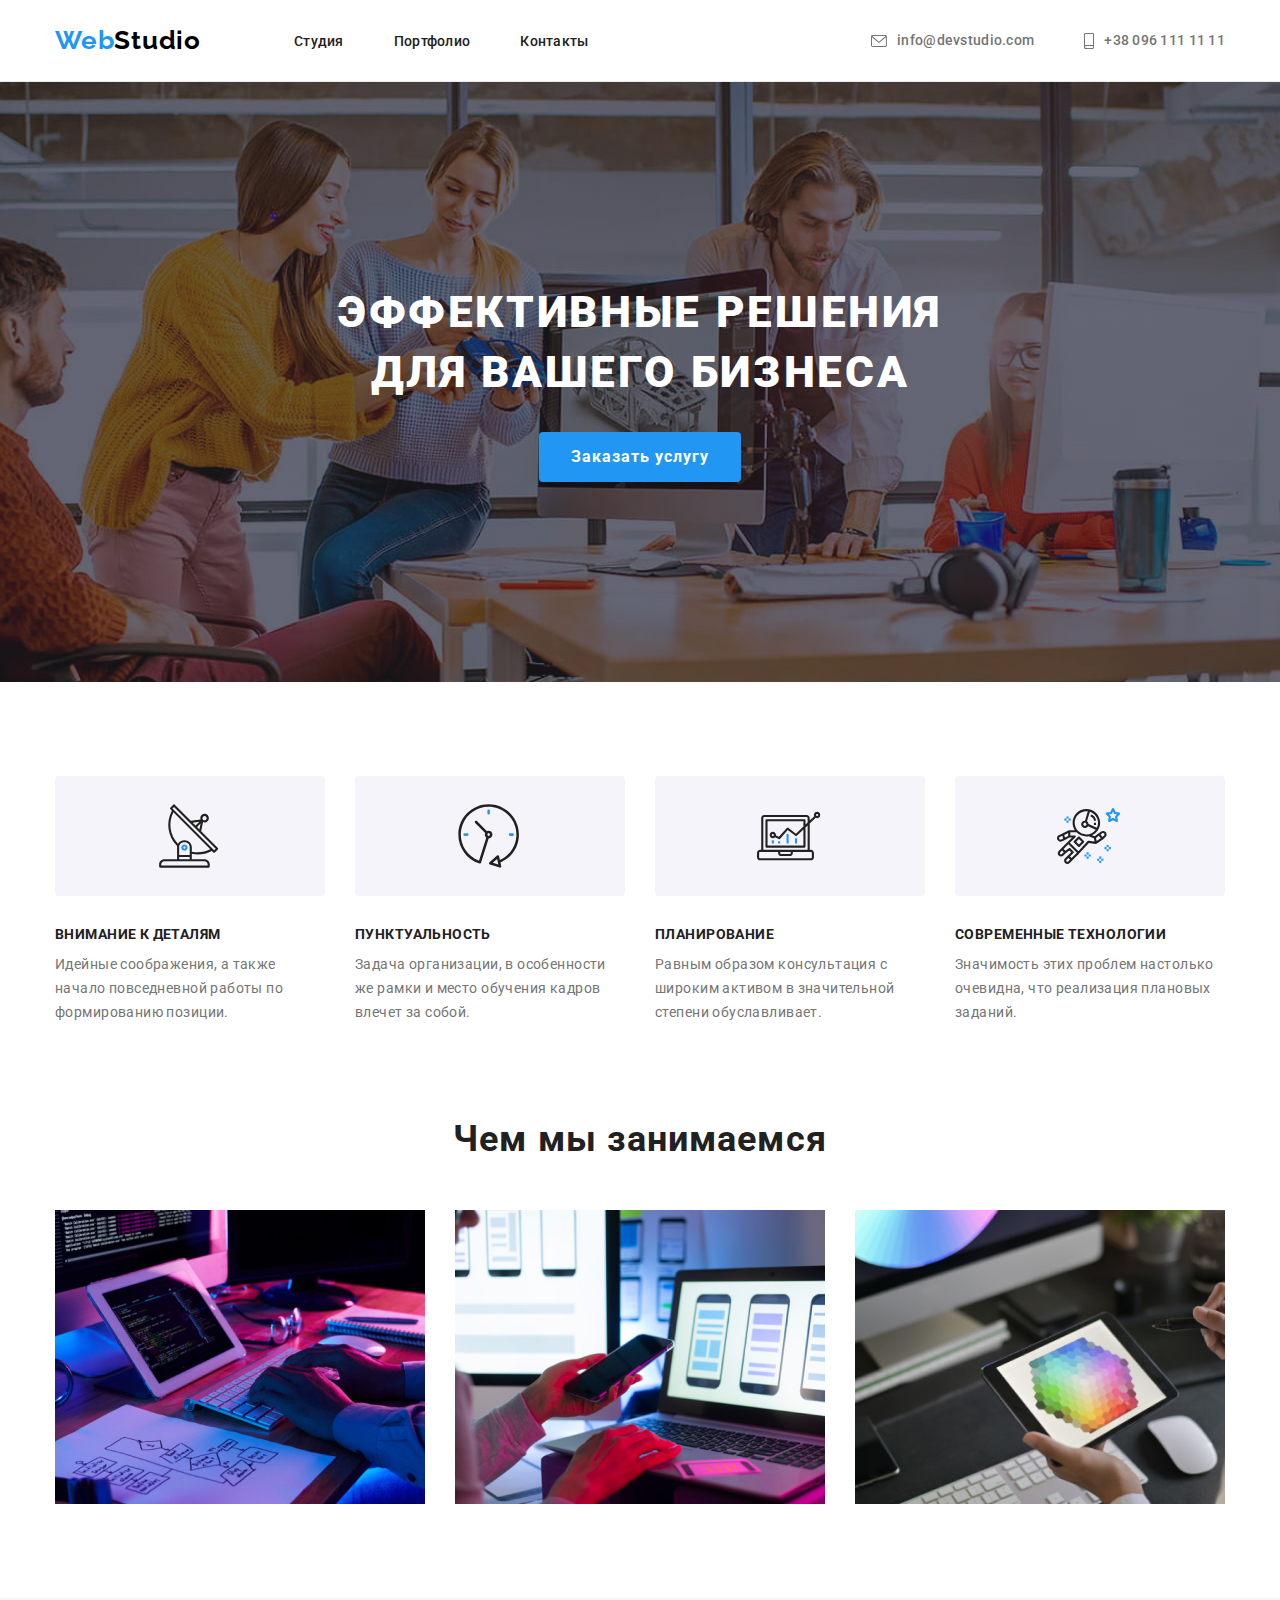
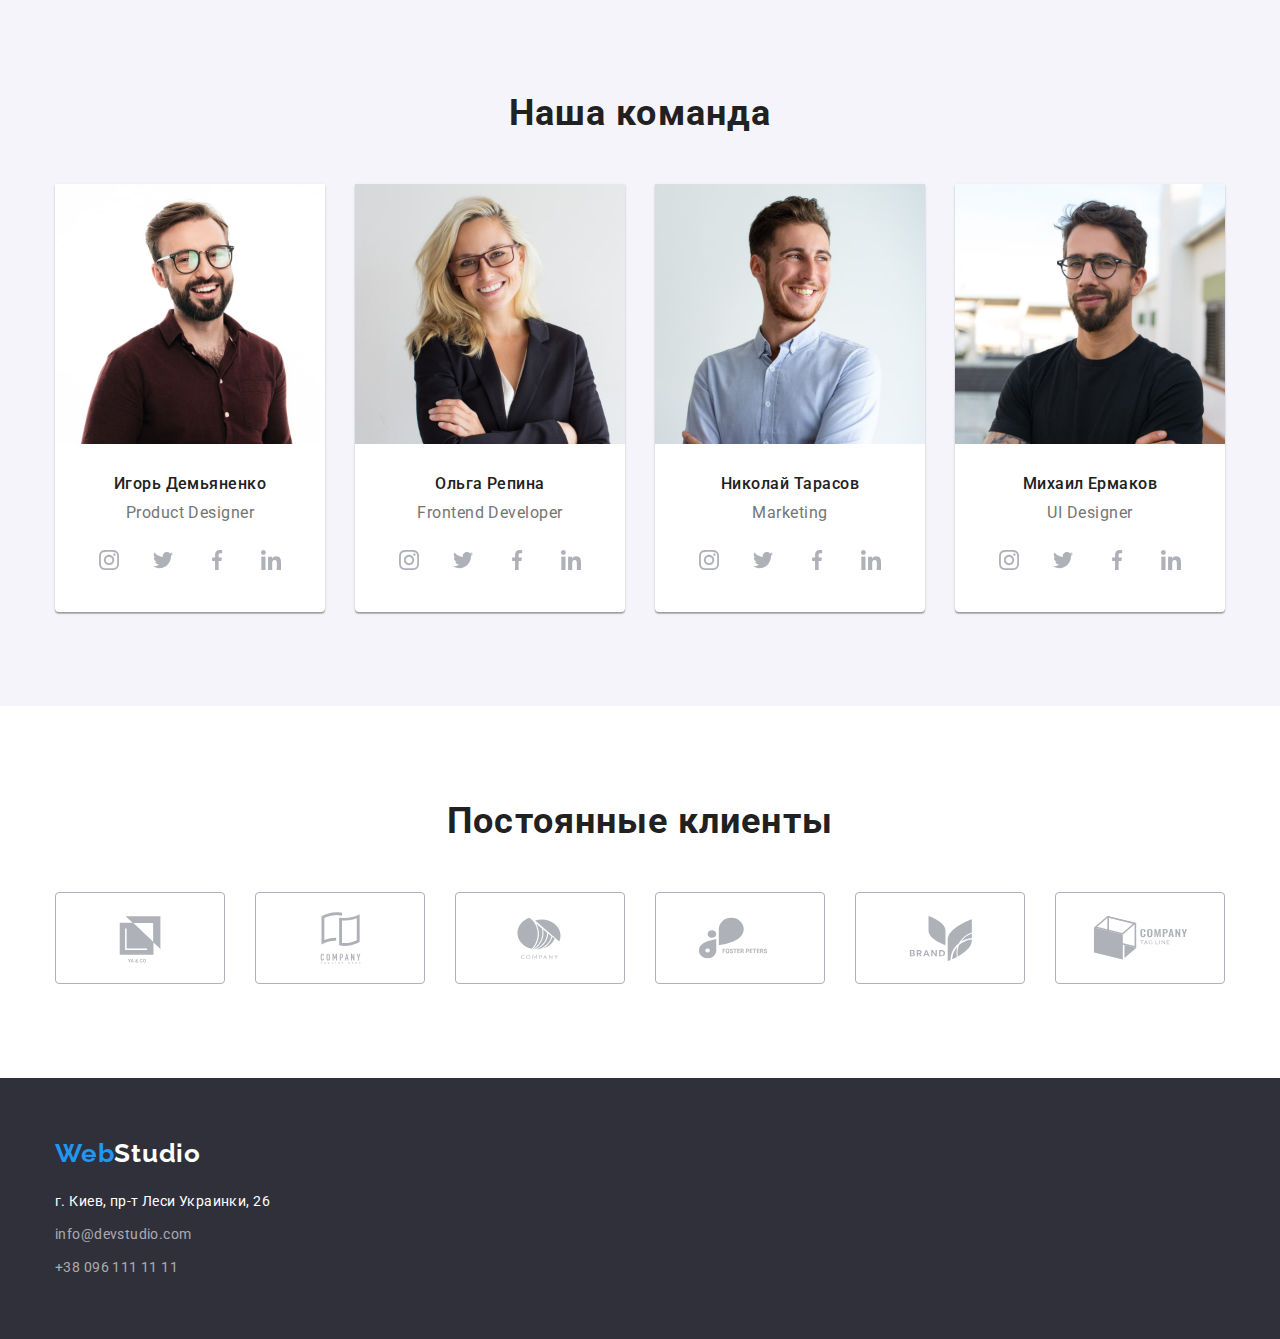
==== index.html @ 5b70c66a "header / main icons" ====
<!DOCTYPE html>
<html lang="ru">
  <head>
    <meta charset="UTF-8" />
    <meta http-equiv="X-UA-Compatible" content="IE=edge" />
    <meta name="viewport" content="width=device-width, initial-scale=1.0" />
    <title>Document</title>

    <link
      rel="stylesheet"
      href="https://cdnjs.cloudflare.com/ajax/libs/modern-normalize/1.1.0/modern-normalize.min.css"
    />
    <link rel="preconnect" href="https://fonts.googleapis.com" />
    <link rel="preconnect" href="https://fonts.gstatic.com" crossorigin />
    <link
      href="https://fonts.googleapis.com/css2?family=Raleway:wght@700&family=Roboto:wght@400;500;700;900&display=swap"
      rel="stylesheet"
    />
    <link rel="stylesheet" href="./css/styles.css" />
  </head>
  <body>
    <header class="page-header">
      <div class="container">
        <nav class="main-nav">
          <a lang="en" class="logo" href="index.html"
            ><span class="logo-web-part">Web</span>Studio</a
          >
          <ul class="main-nav-list">
            <li class="main-nav-item">
              <a class="main-navigation-link" href="">Студия</a>
            </li>
            <li class="main-nav-item">
              <a class="main-navigation-link" href="portfolio.html">Портфолио</a>
            </li>
            <li class="main-nav-item">
              <a class="main-navigation-link" href="">Контакты</a>
            </li>
          </ul>
        </nav>
        <ul class="header-contacts">
          <li class="header-contact-item">
            <a class="header-contact-link" href="mailto:info@devstudio.com">
              <svg class="header-icon" width="16" height="12">
                <use href="./images/symbol-defs.svg#icon-envelope"></use></svg
              >info@devstudio.com</a
            >
          </li>
          <li class="header-contact-item">
            <a class="header-contact-link" href="tel:+380961111111">
              <svg class="header-icon" width="10" height="16">
                <use href="./images/symbol-defs.svg#icon-smartphone"></use></svg
              >+38 096 111 11 11</a
            >
          </li>
        </ul>
      </div>
    </header>
    <main>
      <section class="hero">
        <div class="container">
          <h1 class="hero-header">Эффективные решения для вашего бизнеса</h1>
          <button type="button" class="hero-button">Заказать услугу</button>
        </div>
      </section>
      <section class="section-features">
        <div class="container">
          <ul class="features">
            <li>
              <div class="features-icon-container">
                <svg class="features-icon">
                  <use href="./images/symbol-defs.svg#icon-antenna"></use>
                </svg>
              </div>
              <h2 class="features-header">Внимание к деталям</h2>
              <p class="features-text">
                Идейные соображения, а также начало повседневной работы по формированию позиции.
              </p>
            </li>
            <li>
              <div class="features-icon-container">
                <svg class="features-icon">
                  <use href="./images/symbol-defs.svg#icon-clock"></use>
                </svg>
              </div>
              <h2 class="features-header">Пунктуальность</h2>
              <p class="features-text">
                Задача организации, в особенности же рамки и место обучения кадров влечет за собой.
              </p>
            </li>
            <li>
              <div class="features-icon-container">
                <svg class="features-icon">
                  <use href="./images/symbol-defs.svg#icon-diagram"></use>
                </svg>
              </div>
              <h2 class="features-header">Планирование</h2>
              <p class="features-text">
                Равным образом консультация с широким активом в значительной степени обуславливает.
              </p>
            </li>
            <li>
              <div class="features-icon-container">
                <svg class="features-icon">
                  <use href="./images/symbol-defs.svg#icon-astronaut"></use>
                </svg>
              </div>
              <h2 class="features-header">Современные технологии</h2>
              <p class="features-text">
                Значимость этих проблем настолько очевидна, что реализация плановых заданий.
              </p>
            </li>
          </ul>
        </div>
      </section>
      <section class="work-dir-section">
        <div class="work-dir-div container">
          <h2 class="work-direction-header">Чем мы занимаемся</h2>
          <ul class="work-direction">
            <li class="work-direction-item">
              <img
                class="work-dir-img"
                src="./images/img1.jpg"
                alt="мужчина работает на планшете"
                width="370"
              />
            </li>
            <li class="work-direction-item">
              <img
                class="work-dir-img"
                src="./images/img2.jpg"
                alt="женщина с ноутбуком и телефоном"
                width="370"
              />
            </li>
            <li class="work-direction-item">
              <img
                class="work-dir-img"
                src="./images/img3.jpg"
                alt="цветовая палитра на планшете"
                width="370"
              />
            </li>
          </ul>
        </div>
      </section>
      <section class="team">
        <div class="container">
          <h2 class="team-header">Наша команда</h2>
          <ul class="team-members">
            <li class="team-member">
              <img
                class="team-member-picture"
                src="./images/worker1.jpg"
                alt="image of product designer"
                width="270"
              />
              <div class="team-member-text">
                <p class="team-member-name">Игорь Демьяненко</p>
                <p class="team-member-occupation">Product Designer</p>
              </div>
              <a href="" class="team-icon-container">
                <div class="team-icon-con">
                  <svg class="team-icon" width="20" height="20">
                    <use href="./images/symbol-defs.svg#icon-instagram"></use>
                  </svg>
                </div>
                <div class="team-icon-con">
                  <svg class="team-icon" width="20" height="20">
                    <use href="./images/symbol-defs.svg#icon-twitter"></use>
                  </svg>
                </div>
                <div class="team-icon-con">
                  <svg class="team-icon" width="20" height="20">
                    <use href="./images/symbol-defs.svg#icon-facebook"></use>
                  </svg>
                </div>
                <div class="team-icon-con">
                  <svg class="team-icon" width="20" height="20">
                    <use href="./images/symbol-defs.svg#icon-linkedin"></use>
                  </svg>
                </div>
              </a>
            </li>
            <li class="team-member">
              <img
                class="team-member-picture"
                src="./images/worker2.jpg"
                alt="image of frontend developer"
                width="270"
              />
              <div class="team-member-text">
                <p class="team-member-name">Ольга Репина</p>
                <p class="team-member-occupation">Frontend Developer</p>
              </div>
              <a href="" class="team-icon-container">
                <div class="team-icon-con">
                  <svg class="team-icon" width="20" height="20">
                    <use href="./images/symbol-defs.svg#icon-instagram"></use>
                  </svg>
                </div>
                <div class="team-icon-con">
                  <svg class="team-icon" width="20" height="20">
                    <use href="./images/symbol-defs.svg#icon-twitter"></use>
                  </svg>
                </div>
                <div class="team-icon-con">
                  <svg class="team-icon" width="20" height="20">
                    <use href="./images/symbol-defs.svg#icon-facebook"></use>
                  </svg>
                </div>
                <div class="team-icon-con">
                  <svg class="team-icon" width="20" height="20">
                    <use href="./images/symbol-defs.svg#icon-linkedin"></use>
                  </svg>
                </div>
              </a>
            </li>
            <li class="team-member">
              <img
                class="team-member-picture"
                src="./images/worker3.jpg"
                alt="image of marketing specialist"
                width="270"
              />
              <div class="team-member-text">
                <p class="team-member-name">Николай Тарасов</p>
                <p class="team-member-occupation">Marketing</p>
              </div>
              <a href="" class="team-icon-container">
                <div class="team-icon-con">
                  <svg class="team-icon" width="20" height="20">
                    <use href="./images/symbol-defs.svg#icon-instagram"></use>
                  </svg>
                </div>
                <div class="team-icon-con">
                  <svg class="team-icon" width="20" height="20">
                    <use href="./images/symbol-defs.svg#icon-twitter"></use>
                  </svg>
                </div>
                <div class="team-icon-con">
                  <svg class="team-icon" width="20" height="20">
                    <use href="./images/symbol-defs.svg#icon-facebook"></use>
                  </svg>
                </div>
                <div class="team-icon-con">
                  <svg class="team-icon" width="20" height="20">
                    <use href="./images/symbol-defs.svg#icon-linkedin"></use>
                  </svg>
                </div>
              </a>
            </li>
            <li class="team-member">
              <img
                class="team-member-picture"
                src="./images/worker4.jpg"
                alt="image of ui designer"
                width="270"
              />
              <div class="team-member-text">
                <p class="team-member-name">Михаил Ермаков</p>
                <p class="team-member-occupation">UI Designer</p>
              </div>
              <a href="" class="team-icon-container">
                <div class="team-icon-con">
                  <svg class="team-icon" width="20" height="20">
                    <use href="./images/symbol-defs.svg#icon-instagram"></use>
                  </svg>
                </div>
                <div class="team-icon-con">
                  <svg class="team-icon" width="20" height="20">
                    <use href="./images/symbol-defs.svg#icon-twitter"></use>
                  </svg>
                </div>
                <div class="team-icon-con">
                  <svg class="team-icon" width="20" height="20">
                    <use href="./images/symbol-defs.svg#icon-facebook"></use>
                  </svg>
                </div>
                <div class="team-icon-con">
                  <svg class="team-icon" width="20" height="20">
                    <use href="./images/symbol-defs.svg#icon-linkedin"></use>
                  </svg>
                </div>
              </a>
            </li>
          </ul>
        </div>
      </section>
      <section class="clients">
        <div class="container">
          <h2 class="clients-header">Постоянные клиенты</h2>
          <ul class="clients-list">
            <li>
              <a class="client-link" href="">
                <svg class="client-icon">
                  <use href="./images/symbol-defs.svg#icon-logo-ya"></use>
                </svg>
              </a>
            </li>
            <li>
              <a class="client-link" href="">
                <svg class="client-icon">
                  <use href="./images/symbol-defs.svg#icon-logo-com"></use>
                </svg>
              </a>
            </li>
            <li>
              <a class="client-link" href="">
                <svg class="client-icon">
                  <use href="./images/symbol-defs.svg#icon-logo-comp"></use>
                </svg>
              </a>
            </li>
            <li>
              <a class="client-link" href="">
                <svg class="client-icon">
                  <use href="./images/symbol-defs.svg#icon-logo-foster"></use>
                </svg>
              </a>
            </li>
            <li>
              <a class="client-link" href="">
                <svg class="client-icon">
                  <use href="./images/symbol-defs.svg#icon-logo-brand"></use>
                </svg>
              </a>
            </li>
            <li>
              <a class="client-link" href="">
                <svg class="client-icon">
                  <use href="./images/symbol-defs.svg#icon-logo-tag"></use>
                </svg>
              </a>
            </li>
          </ul>
        </div>
      </section>
    </main>
    <footer class="footer">
      <div class="container">
        <a class="logo-inv" href="index.html"><span class="logo-web-part">Web</span>Studio</a>
        <address>
          <ul class="footer-contacts">
            <li>
              <a target="_blank" class="footer-adress" href="https://goo.gl/maps/6EJtzGpYEQnjh2rM8"
                >г. Киев, пр-т Леси Украинки, 26</a
              >
            </li>
            <li><a class="footer-mail" href="mailto:info@devstudio.com">info@devstudio.com</a></li>
            <li><a class="footer-phone" href="tel:+380961111111">+38 096 111 11 11</a></li>
          </ul>
        </address>
      </div>
    </footer>
  </body>
</html>
---- css/styles.css ----
body {
  font-family: 'Roboto';
  color: #757575;
}

.container {
  width: 1200px;
  margin: 0 auto;
  padding: 0 15px;
}

h1,
h2,
h3,
h4,
h5,
h6,
p,
ul {
  margin: 0;
  padding: 0;
}

header {
  border-bottom: 1px solid #ececec;
}

.logo {
  font-family: 'Raleway';
  font-style: normal;
  font-weight: 700;
  font-size: 26px;
  line-height: 31px;
  letter-spacing: 0.03em;
  text-decoration: none;
  color: black;
}

.logo-web-part {
  color: #2196f3;
}

.logo:hover,
.logo:focus {
  color: black;
}

.page-header .container {
  display: flex;
  align-items: center;
}

.main-nav {
  display: flex;
  align-items: center;
}

.main-nav-list {
  list-style-type: none;
  display: flex;
  margin-left: 93px;
  padding-left: 0;
}

.main-nav-item:not(:last-child) {
  margin-right: 50px;
}

.header-contact-item:not(:last-child) {
  margin-right: 50px;
}

.main-navigation-link {
  padding: 32px 0;
  display: block;
  text-decoration: none;
  font-style: normal;
  color: #212121;
  font-weight: 500;
  font-size: 14px;
  line-height: 16px;
  letter-spacing: 0.02em;
}

.header-contacts {
  list-style-type: none;
  display: flex;
  padding-left: 0;
  margin-left: auto;
}

.header-contact-link {
  padding: 32px 0;
  display: block;
  color: #757575;
  text-decoration: none;
  font-style: normal;
  font-weight: 500;
  font-size: 14px;
  line-height: 16px;
  letter-spacing: 0.02em;
}

.header-icon {
  margin-right: 10px;
  fill: currentColor;
  display: inline-block;
  vertical-align: middle;
}

.main-navigation-link:hover,
.main-navigation-link:focus {
  color: #2196f3;
}

.header-contact-link:hover,
.header-contact-link:focus {
  color: #2196f3;
}

/* hero */
.hero {
  background: #c4c4c4;
  background-image: linear-gradient(rgba(47, 48, 58, 0.4), rgba(47, 48, 58, 0.4)),
    url(../images/hero.jpg);
  text-align: center;
  padding-top: 200px;
  padding-bottom: 200px;
  max-width: 1600px;
  background-repeat: no-repeat;
  background-position: center;
  margin-left: auto;
  margin-right: auto;
}

.hero-header {
  width: 696px;
  margin-left: auto;
  margin-right: auto;
  font-weight: 900;
  font-size: 44px;
  line-height: 60px;
  letter-spacing: 0.06em;
  text-transform: uppercase;
  color: #ffffff;
  margin-bottom: 30px;
}

.hero-button {
  display: inline-block;
  background: #2196f3;
  box-shadow: 0px 4px 4px rgba(0, 0, 0, 0.15);
  border-radius: 4px;
  font-weight: 700;
  font-size: 16px;
  line-height: 30px;
  text-align: center;
  letter-spacing: 0.06em;
  color: #ffffff;
  border: 0;
  cursor: pointer;
  padding: 10px 32px;
}

.hero-button:hover,
.hero-button:focus {
  background: #1e84d7;
}

/* features */
.main-navigation,
.features {
  padding: 0;
  margin: 0;
}

.section-features {
  padding-top: 94px;
  padding-bottom: 94px;
}

.features {
  list-style-type: none;
  display: flex;
  justify-content: space-between;
}

.features-icon-container {
  width: 270px;
  height: 120px;
  background: #f5f4fa;
  border-radius: 4px;
  justify-content: center;
  padding: 25px 102.34px;
  margin-bottom: 30px;
}

.features-icon {
  width: 63.32px;
  height: 70px;
}

.features-header {
  font-style: normal;
  font-weight: 700;
  font-size: 14px;
  line-height: 16px;
  letter-spacing: 0.03em;
  text-transform: uppercase;
  color: #212121;
  margin-bottom: 10px;
}

.features-text {
  font-weight: 400;
  font-size: 14px;
  line-height: 24px;
  letter-spacing: 0.03em;
  color: #757575;
  width: 270px;
}

/* work directions */

.work-dir-section {
  padding-bottom: 94px;
}

.work-direction-header {
  font-weight: 700;
  font-size: 36px;
  line-height: 42px;
  text-align: center;
  letter-spacing: 0.03em;
  color: #212121;
  margin-bottom: 50px;
}

.work-direction {
  list-style-type: none;
  margin-top: 0;
  margin-bottom: 0;
  display: flex;

  justify-content: space-between;
}

.work-dir-img {
  display: block;
  max-width: 100%;
  height: auto;
}

/* team */
.team {
  background: #f5f4fa;
  padding-top: 94px;
  padding-bottom: 94px;
}

.team-header {
  font-weight: 700;
  font-size: 36px;
  line-height: 42px;
  text-align: center;
  letter-spacing: 0.03em;
  color: #212121;
  margin-bottom: 50px;
}

.team-members {
  list-style-type: none;
  margin-top: 0;
  margin-bottom: 0;
  margin-left: 0;
  display: flex;
  justify-content: space-between;
  padding-left: 0;
}

.team-member {
  width: 270px;

  left: 215px;
  top: 1635px;
  background: #ffffff;
  box-shadow: 0px 1px 3px rgba(0, 0, 0, 0.12), 0px 1px 1px rgba(0, 0, 0, 0.14),
    0px 2px 1px rgba(0, 0, 0, 0.2);
  border-radius: 0px 0px 4px 4px;
}

.team-member:not(:last-child) {
  margin-right: 30px;
}

.team-member-picture {
  display: block;
  max-width: 100%;
  height: auto;
}

.team-member-text {
  padding-top: 30px;
  padding-bottom: 16px;
}

.team-member-name {
  margin-bottom: 10px;
  font-weight: 500;
  font-size: 16px;
  line-height: 19px;
  text-align: center;
  letter-spacing: 0.03em;
  color: #212121;
}

.team-member-occupation {
  font-weight: 400;
  font-size: 16px;
  line-height: 19px;
  text-align: center;
  letter-spacing: 0.03em;
  color: #757575;
}

.team-icon-container {
  margin-right: 32px;
  margin-left: 32px;
  margin-bottom: 30px;
  display: flex;
  justify-content: space-between;
  cursor: pointer;
}

.team-icon-con {
  width: 44px;
  height: 44px;
  display: flex;
  justify-content: center;
  align-items: center;
}

.team-icon-con:hover .team-icon {
  fill: #fff;
}

.team-icon-con:hover {
  background-color: #2196f3;
  border-radius: 50%;
}

.team-icon {
  fill: #afb1b8;
  width: 20px;
  height: 20px;
}

/* clients */

.clients {
  padding-bottom: 94px;
  padding-top: 94px;
}

.clients-header {
  margin-bottom: 50px;
  font-weight: 700;
  font-size: 36px;
  line-height: 42px;
  text-align: center;
  letter-spacing: 0.03em;
  color: #212121;
}

.clients-list {
  display: flex;
  list-style-type: none;
  justify-content: space-between;
}

.client-link {
  display: inline-block;
  cursor: pointer;
  width: 170px;
  height: 92px;
  border: 1px solid #afb1b8;
  border-radius: 4px;
  padding: 16px 32px;
}

.client-link:hover {
  border: 1px solid #2196f3;
}

.client-link:hover .client-icon {
  fill: #2196f3;
}

.client-icon {
  width: 106px;
  height: 60px;
  display: inline-block;
  vertical-align: middle;
  fill: #afb1b8;
}

/* footer */
.footer {
  background: #2f303a;
  padding-top: 60px;
  padding-bottom: 60px;
}

.logo-inv {
  display: inline-block;
  font-family: 'Raleway';
  font-style: normal;
  font-weight: 700;
  font-size: 26px;
  line-height: 31px;
  letter-spacing: 0.03em;
  text-decoration: none;
  color: white;
  margin-bottom: 20px;
}

.footer-contacts {
  list-style-type: none;
  margin-top: 0;
  margin-bottom: 0;
}

.footer-adress,
.footer-mail,
.footer-phone {
  text-decoration: none;
  font-weight: 400;
  font-size: 14px;
  line-height: 24px;
  letter-spacing: 0.03em;
  color: #ffffff;
}

.footer-adress {
  font-style: normal;
}

.footer-contacts li:not(:last-child) {
  margin-bottom: 9px;
}

.footer-mail,
.footer-phone {
  color: rgba(255, 255, 255, 0.6);
  font-style: normal;
}

.footer-adress:hover,
.footer-mail:hover,
.footer-phone:hover,
.footer-adress:focus,
.footer-mail:focus,
.footer-phone:focus {
  color: #2196f3;
}

/* portfolio */

/* work-examples */
.work-examples {
  padding-top: 94px;
  padding-bottom: 94px;
}

.work-examples-container {
}

.portfolio-header {
}

.work-examples-header {
  display: none;
}

.work-examples-filter {
  list-style-type: none;
  margin-top: 0;
  margin-bottom: 50px;
  padding-left: 0;
  display: flex;
  justify-content: center;
}

.work-examples-filter li:not(:last-child) {
  margin-right: 8px;
}

.work-examples-filter-button {
  background: #f5f4fa;
  border-radius: 4px;
  font-style: normal;
  font-weight: 500;
  font-size: 16px;
  line-height: 26px;
  text-align: center;
  letter-spacing: 0.03em;
  color: #212121;
  border: 0;
  cursor: pointer;
  padding: 6px 22px;
  margin-top: 0;
  margin-bottom: 0;
}

.work-examples-filter-button:hover,
.work-examples-filter-button:focus {
  background: #2196f3;
  box-shadow: 0px 3px 1px rgba(0, 0, 0, 0.1), 0px 1px 2px rgba(0, 0, 0, 0.08),
    0px 2px 2px rgba(0, 0, 0, 0.12);
  color: #ffffff;
}

.work-examples-list {
  margin-top: 0;
  margin-bottom: 0;
  list-style-type: none;
  padding-left: 0;
  display: flex;
  flex-wrap: wrap;
  gap: 30px;
}

.work-example-item:hover {
  box-shadow: 0px 1px 1px rgba(0, 0, 0, 0.12), 0px 4px 4px rgba(0, 0, 0, 0.06),
    1px 4px 6px rgba(0, 0, 0, 0.16);
}

.work-example-item:nth-child(n + 7) {
  margin-bottom: 0;
}

.work-example-link {
  text-decoration: none;
  background: #ffffff;
  align-items: flex-start;
}

.work-example-image {
  display: block;
  max-width: 100%;
  height: auto;
}

.work-ex-text-block {
  padding: 20px 24px;
  border-right: 1px solid #eeeeee;
  border-bottom: 1px solid #eeeeee;
  border-left: 1px solid #eeeeee;
}

.work-example-header {
  text-decoration: none;
  font-weight: 700;
  font-size: 18px;
  line-height: 36px;
  letter-spacing: 0.06em;
  color: #212121;
  margin-bottom: 4px;
}

.work-example-text {
  font-style: normal;
  font-weight: 400;
  font-size: 16px;
  line-height: 30px;
  letter-spacing: 0.03em;
  color: #757575;
  text-decoration: none;
}
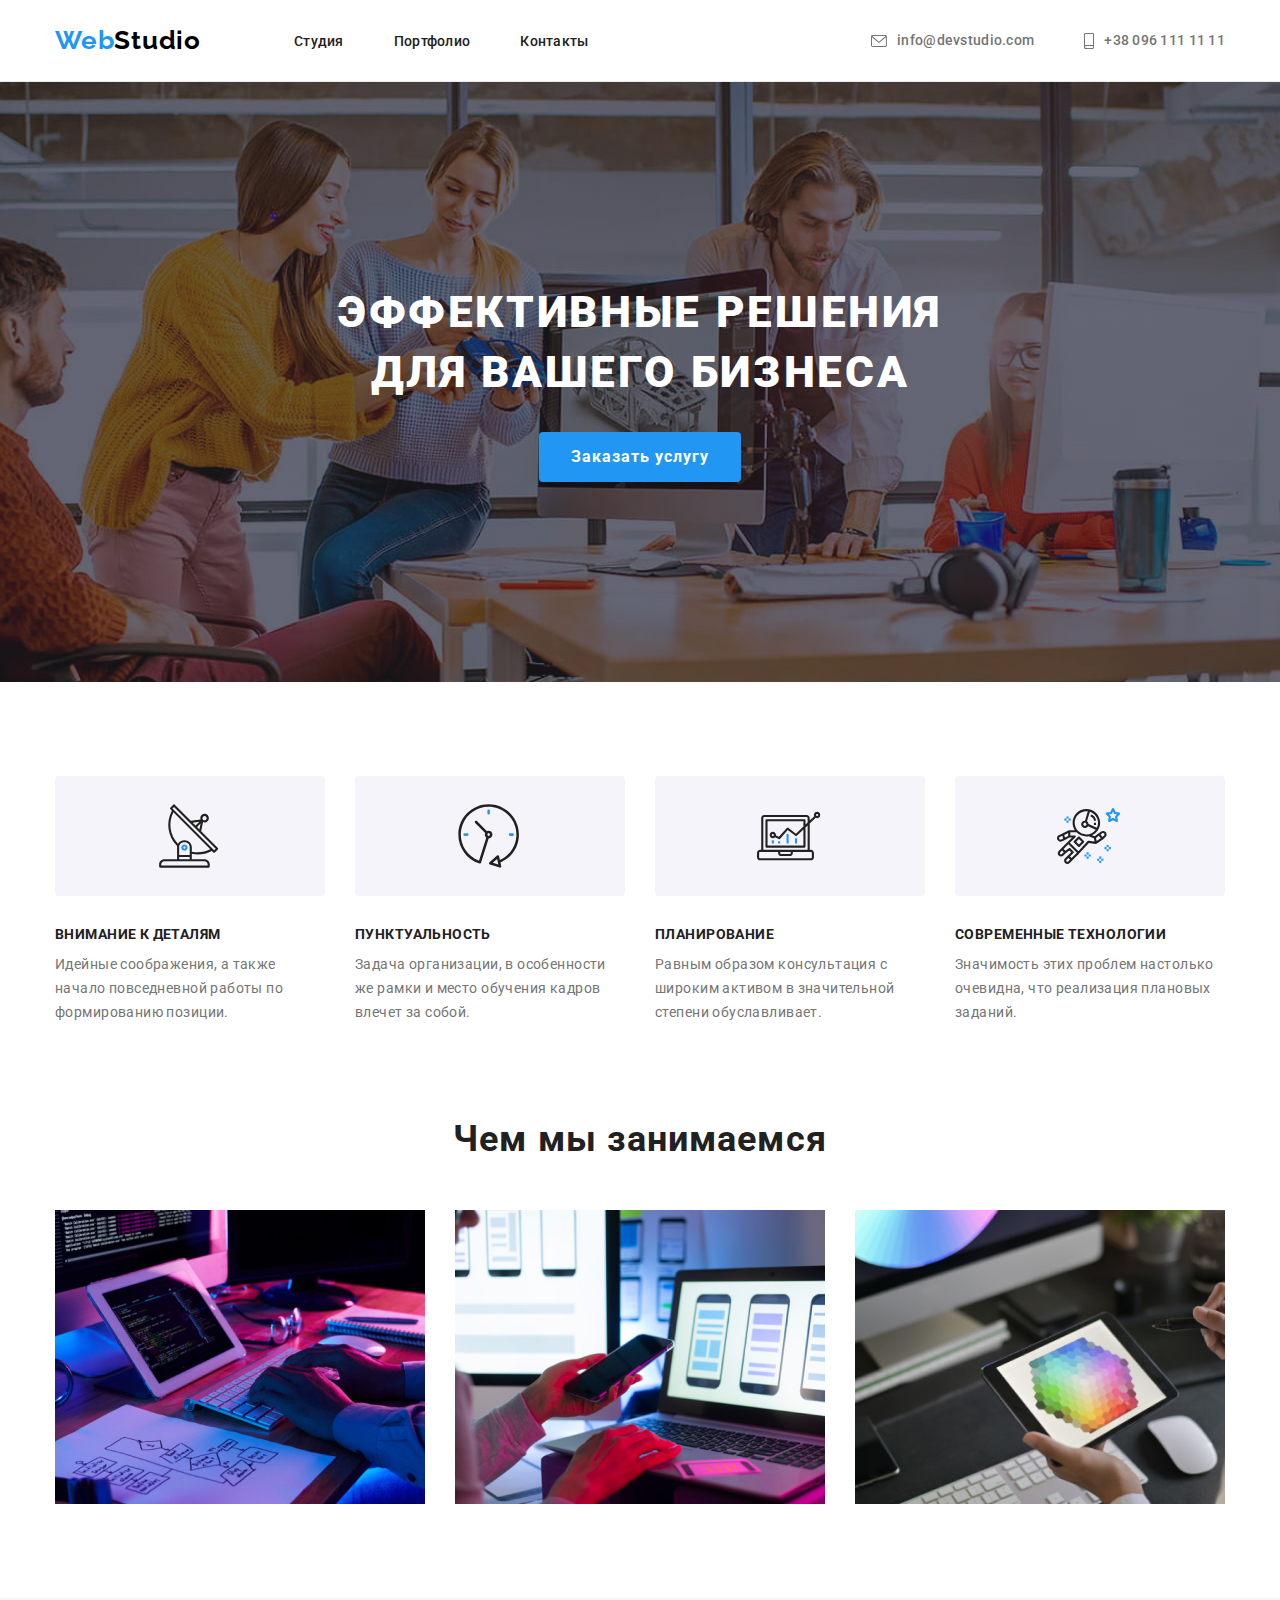
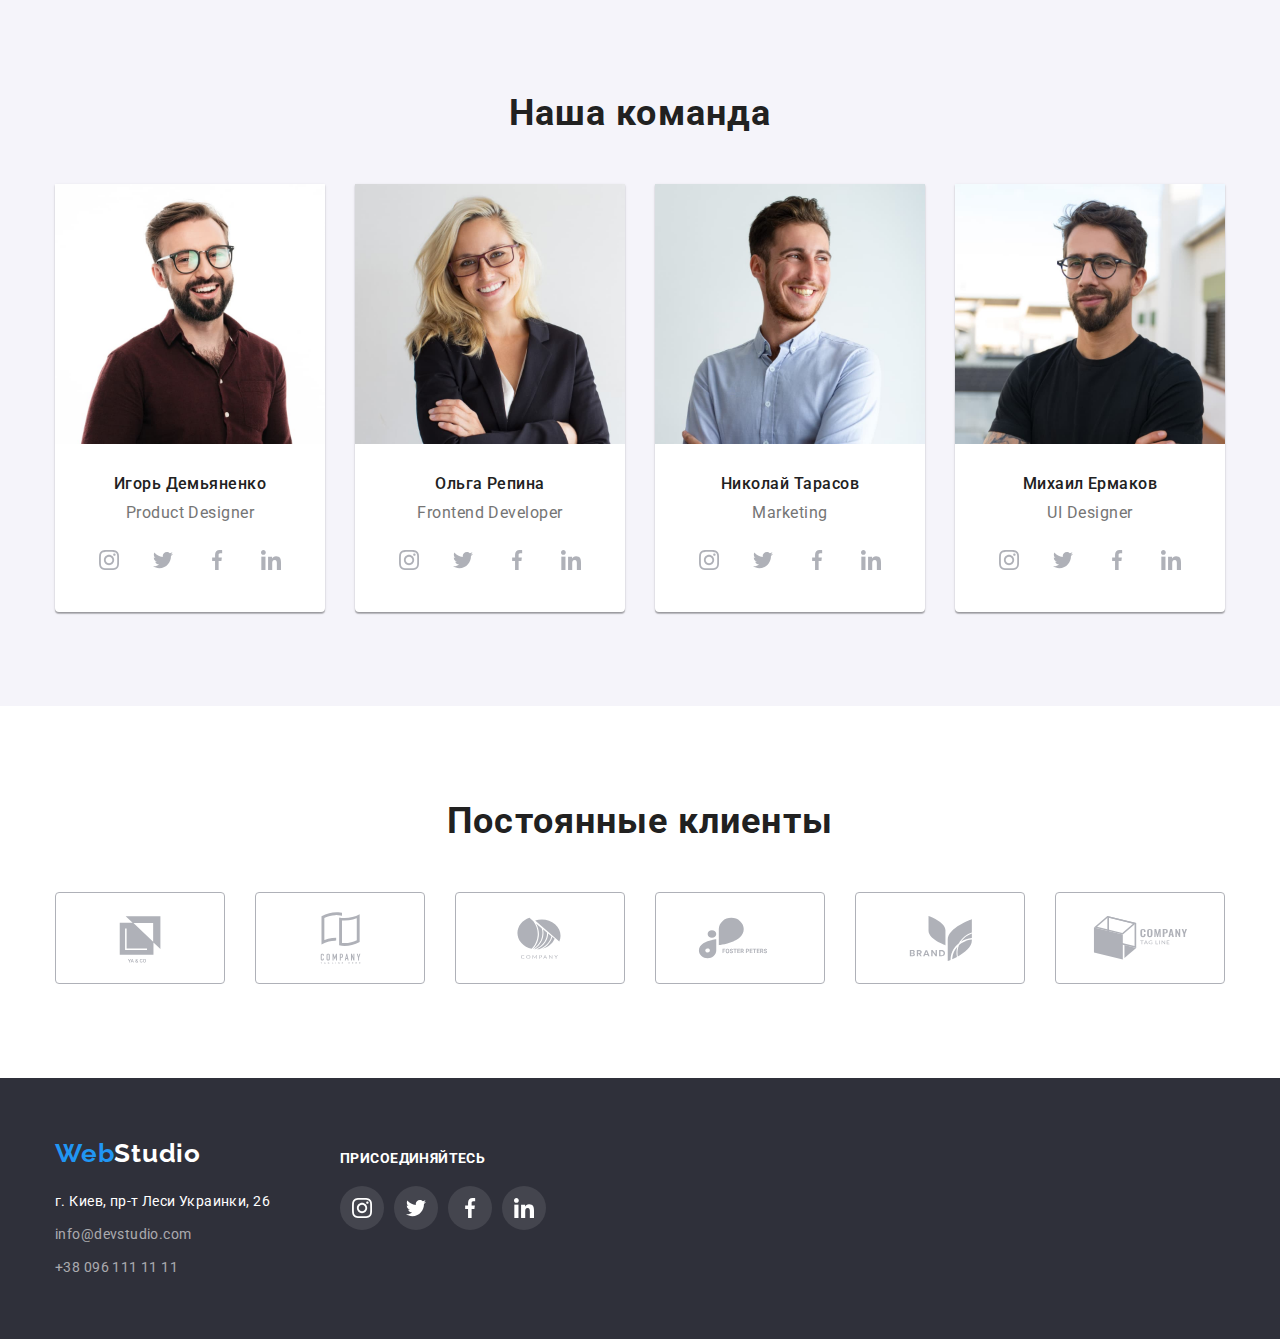
==== commit c6cd1e0b: "footer 'join' section" ====
--- a/index.html
+++ b/index.html
@@ -158,28 +158,36 @@
                 <p class="team-member-name">Игорь Демьяненко</p>
                 <p class="team-member-occupation">Product Designer</p>
               </div>
-              <a href="" class="team-icon-container">
-                <div class="team-icon-con">
-                  <svg class="team-icon" width="20" height="20">
-                    <use href="./images/symbol-defs.svg#icon-instagram"></use>
-                  </svg>
-                </div>
-                <div class="team-icon-con">
-                  <svg class="team-icon" width="20" height="20">
-                    <use href="./images/symbol-defs.svg#icon-twitter"></use>
-                  </svg>
-                </div>
-                <div class="team-icon-con">
-                  <svg class="team-icon" width="20" height="20">
-                    <use href="./images/symbol-defs.svg#icon-facebook"></use>
-                  </svg>
-                </div>
-                <div class="team-icon-con">
-                  <svg class="team-icon" width="20" height="20">
-                    <use href="./images/symbol-defs.svg#icon-linkedin"></use>
-                  </svg>
-                </div>
-              </a>
+              <ul class="team-icon-container">
+                <li class="team-icon-item">
+                  <a href="" class="team-icon-link">
+                    <svg class="team-icon" width="20" height="20">
+                      <use href="./images/symbol-defs.svg#icon-instagram"></use>
+                    </svg>
+                  </a>
+                </li>
+                <li class="team-icon-item">
+                  <a href="" class="team-icon-link">
+                    <svg class="team-icon" width="20" height="20">
+                      <use href="./images/symbol-defs.svg#icon-twitter"></use>
+                    </svg>
+                  </a>
+                </li>
+                <li class="team-icon-item">
+                  <a href="" class="team-icon-link">
+                    <svg class="team-icon" width="20" height="20">
+                      <use href="./images/symbol-defs.svg#icon-facebook"></use>
+                    </svg>
+                  </a>
+                </li>
+                <li class="team-icon-item">
+                  <a href="" class="team-icon-link">
+                    <svg class="team-icon" width="20" height="20">
+                      <use href="./images/symbol-defs.svg#icon-linkedin"></use>
+                    </svg>
+                  </a>
+                </li>
+              </ul>
             </li>
             <li class="team-member">
               <img
@@ -192,28 +200,36 @@
                 <p class="team-member-name">Ольга Репина</p>
                 <p class="team-member-occupation">Frontend Developer</p>
               </div>
-              <a href="" class="team-icon-container">
-                <div class="team-icon-con">
-                  <svg class="team-icon" width="20" height="20">
-                    <use href="./images/symbol-defs.svg#icon-instagram"></use>
-                  </svg>
-                </div>
-                <div class="team-icon-con">
-                  <svg class="team-icon" width="20" height="20">
-                    <use href="./images/symbol-defs.svg#icon-twitter"></use>
-                  </svg>
-                </div>
-                <div class="team-icon-con">
-                  <svg class="team-icon" width="20" height="20">
-                    <use href="./images/symbol-defs.svg#icon-facebook"></use>
-                  </svg>
-                </div>
-                <div class="team-icon-con">
-                  <svg class="team-icon" width="20" height="20">
-                    <use href="./images/symbol-defs.svg#icon-linkedin"></use>
-                  </svg>
-                </div>
-              </a>
+              <ul class="team-icon-container">
+                <li class="team-icon-item">
+                  <a href="" class="team-icon-link">
+                    <svg class="team-icon" width="20" height="20">
+                      <use href="./images/symbol-defs.svg#icon-instagram"></use>
+                    </svg>
+                  </a>
+                </li>
+                <li class="team-icon-item">
+                  <a href="" class="team-icon-link">
+                    <svg class="team-icon" width="20" height="20">
+                      <use href="./images/symbol-defs.svg#icon-twitter"></use>
+                    </svg>
+                  </a>
+                </li>
+                <li class="team-icon-item">
+                  <a href="" class="team-icon-link">
+                    <svg class="team-icon" width="20" height="20">
+                      <use href="./images/symbol-defs.svg#icon-facebook"></use>
+                    </svg>
+                  </a>
+                </li>
+                <li class="team-icon-item">
+                  <a href="" class="team-icon-link">
+                    <svg class="team-icon" width="20" height="20">
+                      <use href="./images/symbol-defs.svg#icon-linkedin"></use>
+                    </svg>
+                  </a>
+                </li>
+              </ul>
             </li>
             <li class="team-member">
               <img
@@ -226,28 +242,36 @@
                 <p class="team-member-name">Николай Тарасов</p>
                 <p class="team-member-occupation">Marketing</p>
               </div>
-              <a href="" class="team-icon-container">
-                <div class="team-icon-con">
-                  <svg class="team-icon" width="20" height="20">
-                    <use href="./images/symbol-defs.svg#icon-instagram"></use>
-                  </svg>
-                </div>
-                <div class="team-icon-con">
-                  <svg class="team-icon" width="20" height="20">
-                    <use href="./images/symbol-defs.svg#icon-twitter"></use>
-                  </svg>
-                </div>
-                <div class="team-icon-con">
-                  <svg class="team-icon" width="20" height="20">
-                    <use href="./images/symbol-defs.svg#icon-facebook"></use>
-                  </svg>
-                </div>
-                <div class="team-icon-con">
-                  <svg class="team-icon" width="20" height="20">
-                    <use href="./images/symbol-defs.svg#icon-linkedin"></use>
-                  </svg>
-                </div>
-              </a>
+              <ul class="team-icon-container">
+                <li class="team-icon-item">
+                  <a href="" class="team-icon-link">
+                    <svg class="team-icon" width="20" height="20">
+                      <use href="./images/symbol-defs.svg#icon-instagram"></use>
+                    </svg>
+                  </a>
+                </li>
+                <li class="team-icon-item">
+                  <a href="" class="team-icon-link">
+                    <svg class="team-icon" width="20" height="20">
+                      <use href="./images/symbol-defs.svg#icon-twitter"></use>
+                    </svg>
+                  </a>
+                </li>
+                <li class="team-icon-item">
+                  <a href="" class="team-icon-link">
+                    <svg class="team-icon" width="20" height="20">
+                      <use href="./images/symbol-defs.svg#icon-facebook"></use>
+                    </svg>
+                  </a>
+                </li>
+                <li class="team-icon-item">
+                  <a href="" class="team-icon-link">
+                    <svg class="team-icon" width="20" height="20">
+                      <use href="./images/symbol-defs.svg#icon-linkedin"></use>
+                    </svg>
+                  </a>
+                </li>
+              </ul>
             </li>
             <li class="team-member">
               <img
@@ -260,28 +284,36 @@
                 <p class="team-member-name">Михаил Ермаков</p>
                 <p class="team-member-occupation">UI Designer</p>
               </div>
-              <a href="" class="team-icon-container">
-                <div class="team-icon-con">
-                  <svg class="team-icon" width="20" height="20">
-                    <use href="./images/symbol-defs.svg#icon-instagram"></use>
-                  </svg>
-                </div>
-                <div class="team-icon-con">
-                  <svg class="team-icon" width="20" height="20">
-                    <use href="./images/symbol-defs.svg#icon-twitter"></use>
-                  </svg>
-                </div>
-                <div class="team-icon-con">
-                  <svg class="team-icon" width="20" height="20">
-                    <use href="./images/symbol-defs.svg#icon-facebook"></use>
-                  </svg>
-                </div>
-                <div class="team-icon-con">
-                  <svg class="team-icon" width="20" height="20">
-                    <use href="./images/symbol-defs.svg#icon-linkedin"></use>
-                  </svg>
-                </div>
-              </a>
+              <ul class="team-icon-container">
+                <li class="team-icon-item">
+                  <a href="" class="team-icon-link">
+                    <svg class="team-icon" width="20" height="20">
+                      <use href="./images/symbol-defs.svg#icon-instagram"></use>
+                    </svg>
+                  </a>
+                </li>
+                <li class="team-icon-item">
+                  <a href="" class="team-icon-link">
+                    <svg class="team-icon" width="20" height="20">
+                      <use href="./images/symbol-defs.svg#icon-twitter"></use>
+                    </svg>
+                  </a>
+                </li>
+                <li class="team-icon-item">
+                  <a href="" class="team-icon-link">
+                    <svg class="team-icon" width="20" height="20">
+                      <use href="./images/symbol-defs.svg#icon-facebook"></use>
+                    </svg>
+                  </a>
+                </li>
+                <li class="team-icon-item">
+                  <a href="" class="team-icon-link">
+                    <svg class="team-icon" width="20" height="20">
+                      <use href="./images/symbol-defs.svg#icon-linkedin"></use>
+                    </svg>
+                  </a>
+                </li>
+              </ul>
             </li>
           </ul>
         </div>
@@ -337,19 +369,61 @@
       </section>
     </main>
     <footer class="footer">
-      <div class="container">
-        <a class="logo-inv" href="index.html"><span class="logo-web-part">Web</span>Studio</a>
-        <address>
-          <ul class="footer-contacts">
-            <li>
-              <a target="_blank" class="footer-adress" href="https://goo.gl/maps/6EJtzGpYEQnjh2rM8"
-                >г. Киев, пр-т Леси Украинки, 26</a
-              >
-            </li>
-            <li><a class="footer-mail" href="mailto:info@devstudio.com">info@devstudio.com</a></li>
-            <li><a class="footer-phone" href="tel:+380961111111">+38 096 111 11 11</a></li>
-          </ul>
-        </address>
+      <div class="container footer-elements">
+        <div class="footer-nav">
+          <a class="logo-inv" href="index.html"><span class="logo-web-part">Web</span>Studio</a>
+          <address>
+            <ul class="footer-contacts">
+              <li>
+                <a
+                  target="_blank"
+                  class="footer-adress"
+                  href="https://goo.gl/maps/6EJtzGpYEQnjh2rM8"
+                  >г. Киев, пр-т Леси Украинки, 26</a
+                >
+              </li>
+              <li>
+                <a class="footer-mail" href="mailto:info@devstudio.com">info@devstudio.com</a>
+              </li>
+              <li><a class="footer-phone" href="tel:+380961111111">+38 096 111 11 11</a></li>
+            </ul>
+          </address>
+        </div>
+        <section class="join-section">
+          <div>
+            <h2 class="join-header">присоединяйтесь</h2>
+            <ul class="join-icons-list">
+              <li class="join-icons-item">
+                <a href="" class="join-icon-link">
+                  <svg class="join-icon" width="20" height="20">
+                    <use href="./images/symbol-defs.svg#icon-instagram"></use>
+                  </svg>
+                </a>
+              </li>
+              <li class="join-icons-item">
+                <a href="" class="join-icon-link">
+                  <svg class="join-icon" width="20" height="20">
+                    <use href="./images/symbol-defs.svg#icon-twitter"></use>
+                  </svg>
+                </a>
+              </li>
+              <li class="join-icons-item">
+                <a href="" class="join-icon-link">
+                  <svg class="join-icon" width="20" height="20">
+                    <use href="./images/symbol-defs.svg#icon-facebook"></use>
+                  </svg>
+                </a>
+              </li>
+              <li class="join-icons-item">
+                <a href="" class="join-icon-link">
+                  <svg class="join-icon" width="20" height="20">
+                    <use href="./images/symbol-defs.svg#icon-linkedin"></use>
+                  </svg>
+                </a>
+              </li>
+            </ul>
+          </div>
+        </section>
       </div>
     </footer>
   </body>
--- a/css/styles.css
+++ b/css/styles.css
@@ -330,9 +330,10 @@
   display: flex;
   justify-content: space-between;
   cursor: pointer;
-}
-
-.team-icon-con {
+  list-style-type: none;
+}
+
+.team-icon-link {
   width: 44px;
   height: 44px;
   display: flex;
@@ -340,13 +341,13 @@
   align-items: center;
 }
 
-.team-icon-con:hover .team-icon {
-  fill: #fff;
-}
-
-.team-icon-con:hover {
+.team-icon-link:hover {
   background-color: #2196f3;
   border-radius: 50%;
+}
+
+.team-icon-link:hover .team-icon {
+  fill: #fff;
 }
 
 .team-icon {
@@ -411,6 +412,10 @@
   padding-bottom: 60px;
 }
 
+.footer-elements {
+  display: flex;
+}
+
 .logo-inv {
   display: inline-block;
   font-family: 'Raleway';
@@ -464,6 +469,51 @@
   color: #2196f3;
 }
 
+/* join */
+
+.join-section {
+  padding-top: 12px;
+  margin-left: 70px;
+}
+
+.join-header {
+  margin-bottom: 20px;
+  font-weight: 700;
+  font-size: 14px;
+  line-height: 16px;
+  letter-spacing: 0.03em;
+  text-transform: uppercase;
+  color: #ffffff;
+}
+
+.join-icons-list {
+  list-style-type: none;
+  display: flex;
+}
+
+.join-icons-item {
+  margin-right: 10px;
+}
+
+.join-icon-link {
+  background: rgba(255, 255, 255, 0.1);
+  border-radius: 50%;
+  width: 44px;
+  height: 44px;
+  display: flex;
+  justify-content: center;
+  align-items: center;
+  cursor: pointer;
+}
+
+.join-icon-link:hover {
+  background: #2196f3;
+}
+
+.join-icon {
+  fill: #ffffff;
+}
+
 /* portfolio */
 
 /* work-examples */
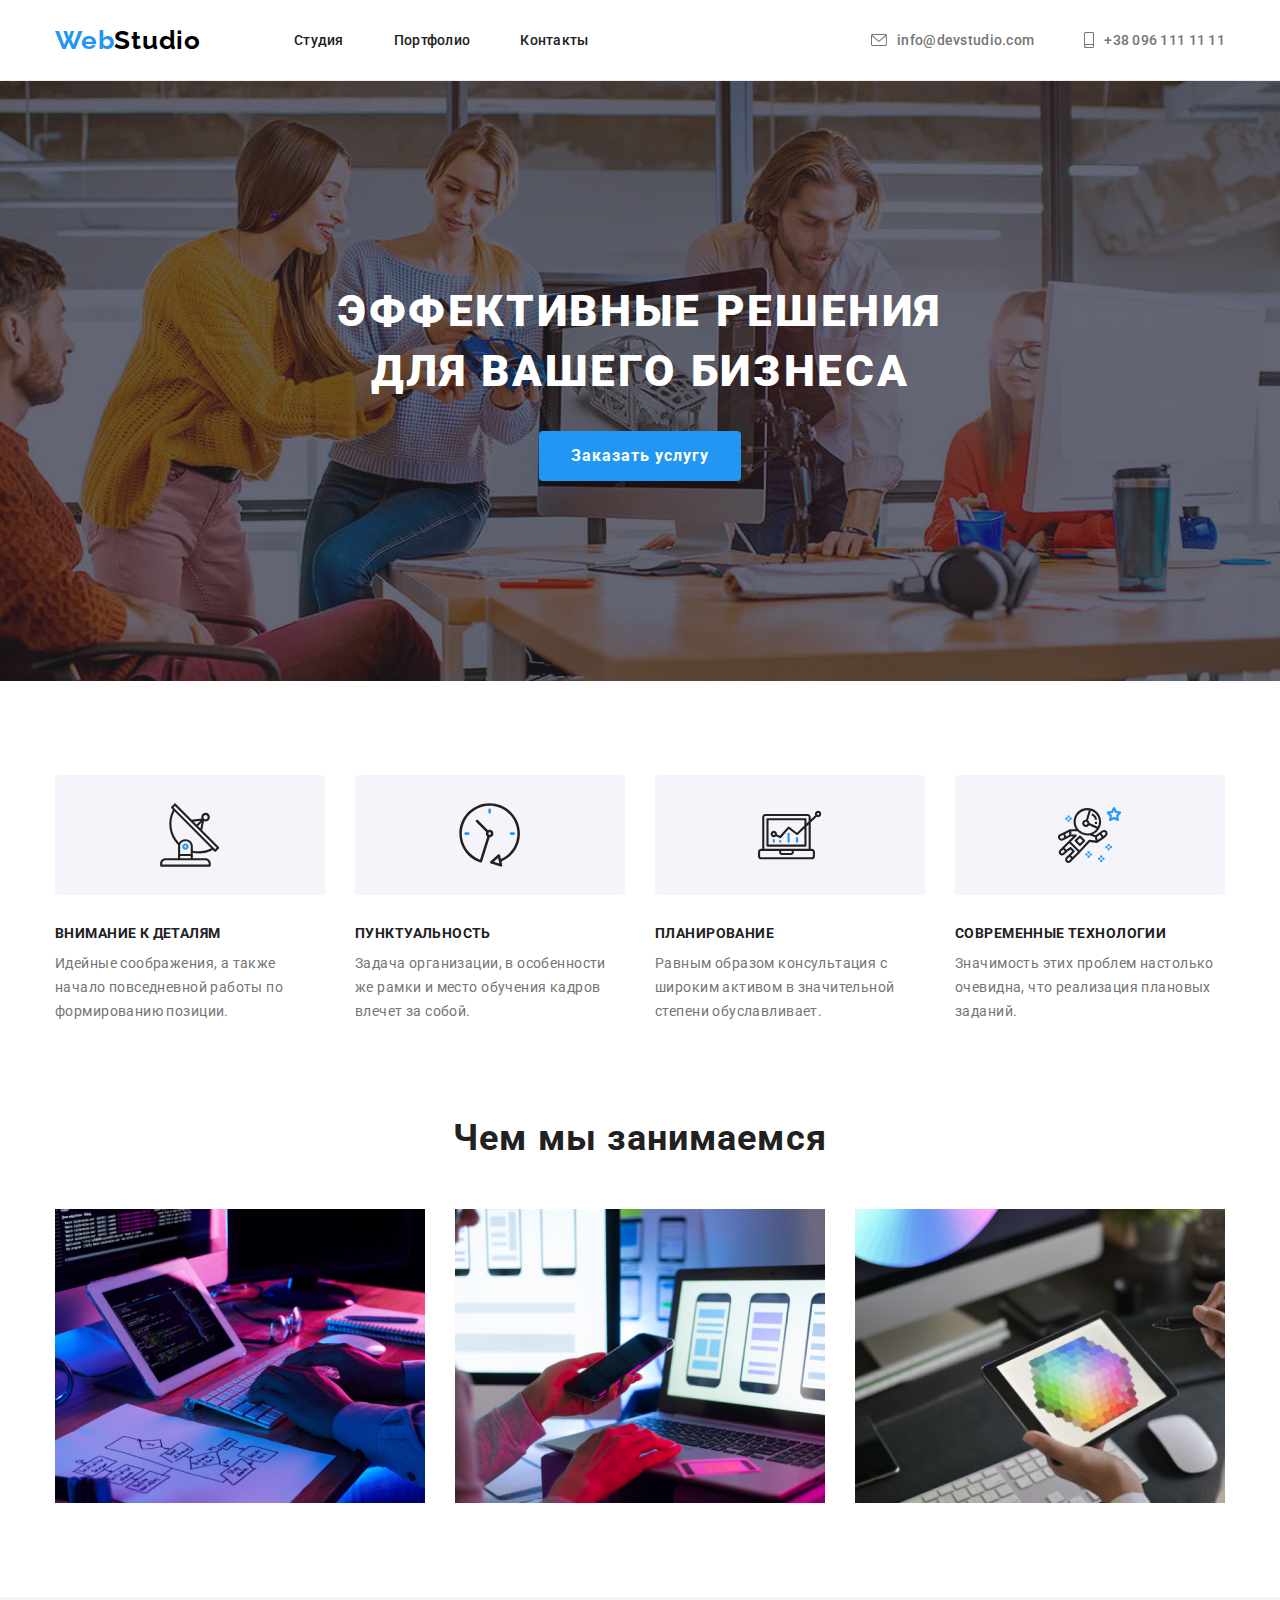
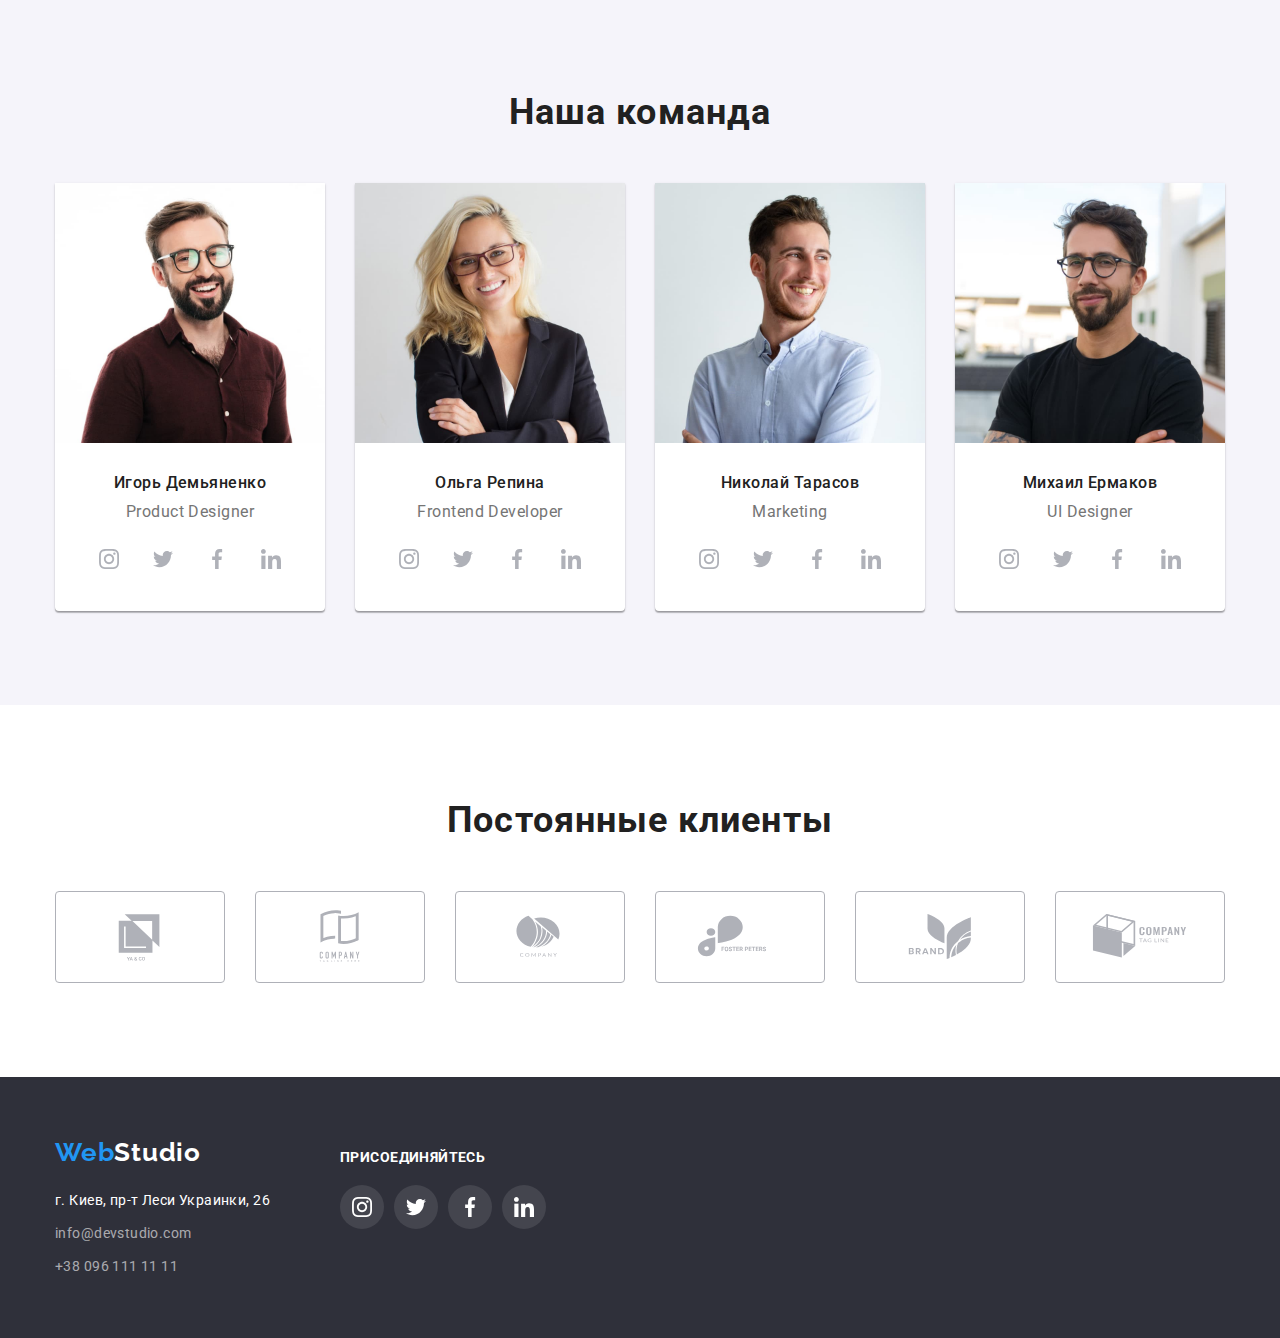
==== commit a5fea46c: "HW#4 edits" ====
--- a/index.html
+++ b/index.html
@@ -157,8 +157,7 @@
               <div class="team-member-text">
                 <p class="team-member-name">Игорь Демьяненко</p>
                 <p class="team-member-occupation">Product Designer</p>
-              </div>
-              <ul class="team-icon-container">
+                <ul class="team-icon-container">
                 <li class="team-icon-item">
                   <a href="" class="team-icon-link">
                     <svg class="team-icon" width="20" height="20">
@@ -187,7 +186,7 @@
                     </svg>
                   </a>
                 </li>
-              </ul>
+              </div>
             </li>
             <li class="team-member">
               <img
@@ -199,8 +198,7 @@
               <div class="team-member-text">
                 <p class="team-member-name">Ольга Репина</p>
                 <p class="team-member-occupation">Frontend Developer</p>
-              </div>
-              <ul class="team-icon-container">
+                <ul class="team-icon-container">
                 <li class="team-icon-item">
                   <a href="" class="team-icon-link">
                     <svg class="team-icon" width="20" height="20">
@@ -230,6 +228,7 @@
                   </a>
                 </li>
               </ul>
+              </div>
             </li>
             <li class="team-member">
               <img
@@ -241,8 +240,7 @@
               <div class="team-member-text">
                 <p class="team-member-name">Николай Тарасов</p>
                 <p class="team-member-occupation">Marketing</p>
-              </div>
-              <ul class="team-icon-container">
+                <ul class="team-icon-container">
                 <li class="team-icon-item">
                   <a href="" class="team-icon-link">
                     <svg class="team-icon" width="20" height="20">
@@ -272,6 +270,7 @@
                   </a>
                 </li>
               </ul>
+              </div>
             </li>
             <li class="team-member">
               <img
@@ -283,8 +282,7 @@
               <div class="team-member-text">
                 <p class="team-member-name">Михаил Ермаков</p>
                 <p class="team-member-occupation">UI Designer</p>
-              </div>
-              <ul class="team-icon-container">
+                <ul class="team-icon-container">
                 <li class="team-icon-item">
                   <a href="" class="team-icon-link">
                     <svg class="team-icon" width="20" height="20">
@@ -314,6 +312,7 @@
                   </a>
                 </li>
               </ul>
+              </div>
             </li>
           </ul>
         </div>
@@ -389,8 +388,7 @@
             </ul>
           </address>
         </div>
-        <section class="join-section">
-          <div>
+        <div class="join-section">
             <h2 class="join-header">присоединяйтесь</h2>
             <ul class="join-icons-list">
               <li class="join-icons-item">
@@ -423,7 +421,7 @@
               </li>
             </ul>
           </div>
-        </section>
+
       </div>
     </footer>
   </body>
--- a/css/styles.css
+++ b/css/styles.css
@@ -90,8 +90,11 @@
 }
 
 .header-contact-link {
+  display: flex;
+  align-items: center;
+
   padding: 32px 0;
-  display: block;
+
   color: #757575;
   text-decoration: none;
   font-style: normal;
@@ -104,8 +107,6 @@
 .header-icon {
   margin-right: 10px;
   fill: currentColor;
-  display: inline-block;
-  vertical-align: middle;
 }
 
 .main-navigation-link:hover,
@@ -186,13 +187,16 @@
 }
 
 .features-icon-container {
+  display: flex;
+  justify-content: center;
+  align-items: center;
+
+  margin-bottom: 30px;
+
   width: 270px;
   height: 120px;
   background: #f5f4fa;
   border-radius: 4px;
-  justify-content: center;
-  padding: 25px 102.34px;
-  margin-bottom: 30px;
 }
 
 .features-icon {
@@ -281,12 +285,11 @@
 .team-member {
   width: 270px;
 
-  left: 215px;
-  top: 1635px;
   background: #ffffff;
   box-shadow: 0px 1px 3px rgba(0, 0, 0, 0.12), 0px 1px 1px rgba(0, 0, 0, 0.14),
     0px 2px 1px rgba(0, 0, 0, 0.2);
   border-radius: 0px 0px 4px 4px;
+  list-style-type: none;
 }
 
 .team-member:not(:last-child) {
@@ -301,7 +304,7 @@
 
 .team-member-text {
   padding-top: 30px;
-  padding-bottom: 16px;
+  padding-bottom: 30px;
 }
 
 .team-member-name {
@@ -315,6 +318,8 @@
 }
 
 .team-member-occupation {
+  margin-bottom: 16px;
+
   font-weight: 400;
   font-size: 16px;
   line-height: 19px;
@@ -324,11 +329,9 @@
 }
 
 .team-icon-container {
-  margin-right: 32px;
-  margin-left: 32px;
-  margin-bottom: 30px;
-  display: flex;
-  justify-content: space-between;
+  display: flex;
+  justify-content: center;
+  gap: 10px;
   cursor: pointer;
   list-style-type: none;
 }
@@ -380,17 +383,19 @@
 }
 
 .client-link {
-  display: inline-block;
+  display: flex;
+  justify-content: center;
+  align-items: center;
+
   cursor: pointer;
   width: 170px;
   height: 92px;
   border: 1px solid #afb1b8;
   border-radius: 4px;
-  padding: 16px 32px;
 }
 
 .client-link:hover {
-  border: 1px solid #2196f3;
+  border-color: #2196f3;
 }
 
 .client-link:hover .client-icon {
@@ -491,7 +496,7 @@
   display: flex;
 }
 
-.join-icons-item {
+.join-icons-item:not(:last-child) {
   margin-right: 10px;
 }
 
